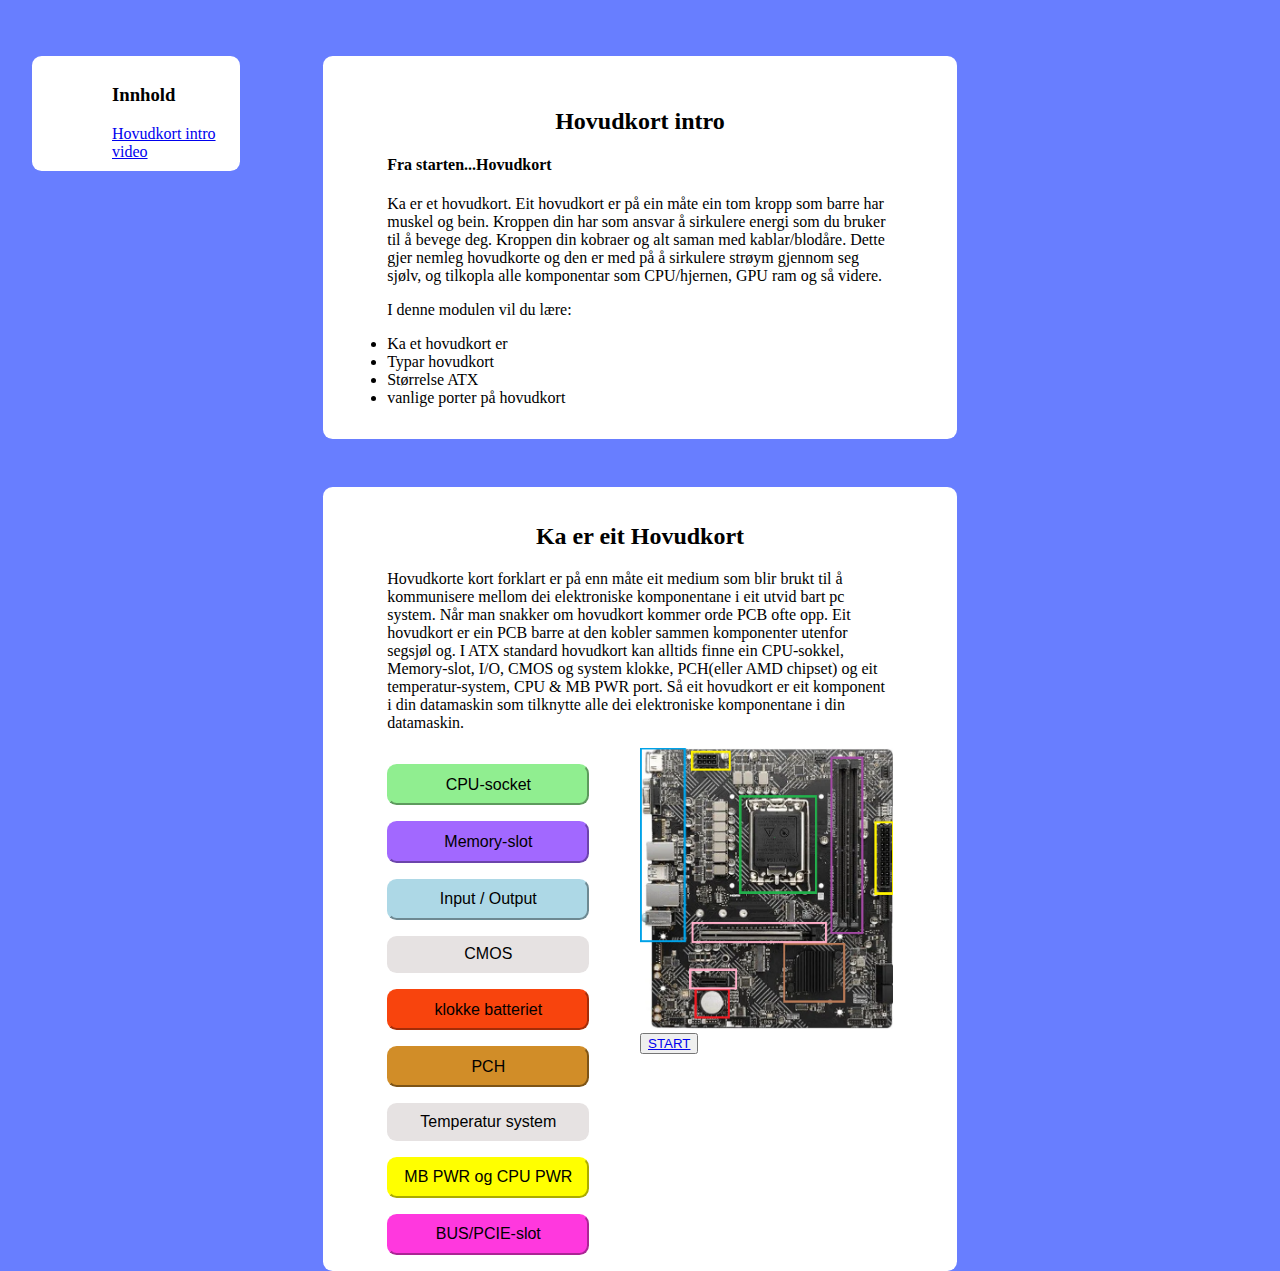
==== course.html @ f6e3cf35 "update  u home to update fuck thjis update" ====
<!DOCTYPE html>
<html lang="en">
  <head>
    <meta charset="UTF-8" />
    <meta name="viewport" content="width=device-width, initial-scale=1.0" />
    <link rel="stylesheet" href="css/main.css" />
    <title>kursmodul</title>
  </head>
  <body>
    <div id="overview">
      <div id="mb1intro">
      <h2>Hovudkort intro</h1>
      <h4>Fra starten...Hovudkort</h4>

        <p>Ka er et hovudkort. Eit hovudkort er på ein måte ein tom kropp som barre har muskel og bein.
         Kroppen din har som ansvar å sirkulere energi som du bruker til å bevege deg. 
         Kroppen din kobraer og alt saman med kablar/blodåre. Dette gjer nemleg hovudkorte og den er med på å sirkulere strøym gjennom seg sjølv,
          og tilkopla alle komponentar som CPU/hjernen, GPU ram og så videre. </p>
<!--           <iframe width="560" height="315" src="https://www.youtube.com/embed/0lCnzyFHyjc?si=h0rFt2knNdhOILiz" 
          title="YouTube video player" frameborder="0" allow="accelerometer; autoplay; clipboard-write; encrypted-media;
           gyroscope; picture-in-picture; web-share" allowfullscreen></iframe> -->
            <p>I denne modulen vil du lære:</p>
	            <li>Ka et hovudkort er</li> 
	            <li>Typar hovudkort</li>
	            <li>Størrelse ATX</li>
	            <li>vanlige porter på hovudkort</li>

      </div>

      <div id="kap2">
        <h2>Ka er eit Hovudkort</h2>
        <p>Hovudkorte kort forklart er på enn måte eit medium som blir brukt til å kommunisere mellom dei elektroniske komponentane i  eit
           utvid bart pc system. Når man snakker om hovudkort kommer orde PCB ofte opp. Eit hovudkort er ein PCB barre at den kobler sammen komponenter utenfor segsjøl og. I ATX standard hovudkort kan alltids finne ein
           CPU-sokkel, Memory-slot, I/O, CMOS og system klokke, PCH(eller AMD chipset) og eit temperatur-system, CPU & MB PWR port.
           Så eit hovudkort er eit komponent i din datamaskin som tilknytte alle dei elektroniske komponentane i din datamaskin.</p>
           <div class="summerert">
            <button class="dropdown-btn" id="CPU" onclick="droptext('CPU')">CPU-socket</button>
              <div class="dropdown-content" id="CPUdrop">
                <p>AM-AMD og LGA -intel er dei mest populære standarane for CPU</p>
              </div><br>

            <button class="dropdown-btn" id="Memory-slot" onclick="droptext('Memory')">Memory-slot</button>
              <div class="dropdown-content" id="Memorydrop">
                <p>Dei fleste hovudkort bruker i dag DIMM slots der og SIMM som er litt sjeldnare.</p>
              </div><br>

            <button class="dropdown-btn" id="IO" onclick="droptext('IO')">Input / Output</button>
              <div class="dropdown-content" id="IOdrop">
                <p>Input/output system brukt i alle ATX hovudkort for porter til eksterne system .Eksemplar USB, Display, Lyd, RJ45 port OSV</p>
              </div><br>
              
            <button class="dropdown-btn" id="CMOS" onclick="droptext('CMOS')">CMOS</button>
            <div class="dropdown-content" id="CMOSdrop">
              <p>Nonvoletile BIOS minne er brukt til å lagre all BIOS settings.
                 CMOS er SRAM så den kan miste alle BIOS settingane når den mister strøym derfor har me CMOS batteri til og hindre dette når PSU er av.</p>
            </div><br>
            <button class="dropdown-btn" id="clock" onclick="droptext('clock')">klokke batteriet</button>
            <div class="dropdown-content" id="clockdrop">
              <p>Hjelper med å gi strøym til CMOS når PSU er av. Gir strøym til CMOS. </p>
            </div><br>
            <button class="dropdown-btn" id="PCH" onclick="droptext('PCH')">PCH</button>
            <div class="dropdown-content" id="PCHdrop">
              <p>PCH tok plassen til enn gamal standard, nor sør chip arkitekturen. PCH tar av seg System klokke FDI DMI. CPU tar seg av I/O, PCIe-G, DDR, iGFX og IMC.</p>
            </div><br>
            <button class="dropdown-btn" id="Temp" onclick="droptext('Temp')">Temperatur system</button>
            <div class="dropdown-content" id="Tempdrop">
              <p>	Ser temperaturen til CPU til overclocking og temperatur skjekking </p>
            </div><br>
            <button class="dropdown-btn" id="PWR" onclick="droptext('PWR')">MB PWR og CPU PWR</button>
            <div class="dropdown-content" id="PWRdrop">
              <p>	Port til strøym til MB og CPU frå PSU</p>
            </div><br>
            <button class="dropdown-btn" id="BUS" onclick="droptext('BUS')">BUS/PCIE-slot</button>
            <div class="dropdown-content" id="BUSdrop">
              <p>	databus er ein type port brukt for rask overføring av data. PCIE-slot er ein databus på PC-en din som blir brukt til tilleggs kort som, GPU, Lydkort, Nettverks kort, SSD. Det er som oftast eit dedikert PCIe slot for GPU, ofte med raskare hastigheiter.</p>
            </div><br>
      </div>
      <div class="bilde">
        <img src="images-video/mbcolorbox.png" alt="" width="100%">
        <a href="#d"><button id="START">START</a></button>
      </div>
    </div>

      <div class="quiz" id="hideQ">
        <h2 id="Q"></h4>
        <p class="quiz-btn" id="a"></p>
        <p class="quiz-btn" id="b"></p>
        <p class="quiz-btn" id="c"></p>
        <p class="quiz-btn" id="d"></p> 
      </div>

  </div>

    <div id="kapcontent">
      <div id="kapittel">
        <h3>Innhold</h4>
      <a href="#mb1intro">Hovudkort intro</a><br>
      <a href="#video">video</a>
      </div>
    </div>

    <script src="javascript/course.js"></script>
  </body>
</html>
---- css/main.css ----
body {/* 
  background-image: repeating-conic-gradient(
   red 10%,
    yellow 20%
  ); */
background-color: #687EFF;
}


/* all under kapcontent ligger under */
#kapcontent {
  margin-top: 3rem;
  width: 20%;
  height: 94%;
  float: left;
  position: fixed;
  border-radius: 0.6rem;
}
#kapittel {
  display: block;
  margin-left: auto;
  margin-right: auto;
  width: 50%;
  background-color: #ffff;
  padding-top: 0.6rem;
  padding-left: 5rem;
  padding-bottom: 0.6rem;
  border-radius: 0.6rem;
}

/* alt innenfor overview ligger under */
#overview {
  margin-top: 3rem;
  width: 100%;
  height: 100%;
  float: right;
  position: relative;
  z-index: -1;
  border-radius: 0.6rem;
}

#overview h2 {
  text-align: center;
}
#mb1intro {
  display: block;
  margin-left: auto;
  margin-right: auto;
  width: 40%;
  background-color: #ffff;
  padding: 2rem 4rem;
  border-radius: 0.6rem;

}
#mb1intro iframe{
  width: 100%;
  height: 30rem;
}
/* neddenfor alt innen kap2 content */
#kap2 {
  display: block;
  margin-left: auto;
  margin-right: auto;
  width: 40%;
  margin-top: 3rem;
  background-color: #ffff;
  padding: 1rem 4rem;
  border-radius: 0.6rem;
  overflow: hidden;
}
.summerert{
width: 50%;
float: left;
}
.bilde{
  width: 50%;
  float: right;
  
}

.dropdown-content {
  display: none;
  padding: 0.2rem 1rem;
  width: 50%;
}


.dropdown-btn {
  margin-top: 1rem;
  background-color: #e6e2e2;
  color: black;
  padding: 0.6rem;
  cursor: pointer;
  width: 80%;
  font-size: medium;
  border-radius: 0.6rem;

}
#CPU{
  border-color: lightgreen;
  background-color: lightgreen;
}
#Memory-slot{
  
  background-color: #a268ff;
  border-color: #a268ff;
}
#IO{
  background-color: lightblue;
  border-color: lightblue;
}
#CMOS{
  border: none;
}
#Temp{
  border: none;
}
#clock{
  background-color: rgb(248, 68, 13);
  border-color: rgb(248, 68, 13);}
#PCH{
  background-color: rgb(209, 141, 40);
  border-color: rgb(209, 141, 40);}
#PWR{
  background-color: yellow;
  border-color: yellow;}

#BUS{
  background-color: rgb(255, 56, 222);
  border-color: rgb(255, 56, 222);
}
/* quiz neddover */
.quiz {
  display: block;
  margin-left: auto;
  margin-right: auto;
  width: 40%;
  margin-top: 3rem;
  background-color: #ffff;
  padding: 1rem 4rem;
  border-radius: 0.6rem;

}
.quiz-btn {
  font-size: 1.5rem;
  padding: 1rem 1rem;
  border: solid #687EFF;
  border-radius: 0.6rem;
  background-color: #687EFF;
  color: #ffffff;
  transition: background-color 0.3s ease;
  width: 96%;
  text-align: center;
  cursor: pointer;
}
#hideQ{
  display: none;
}
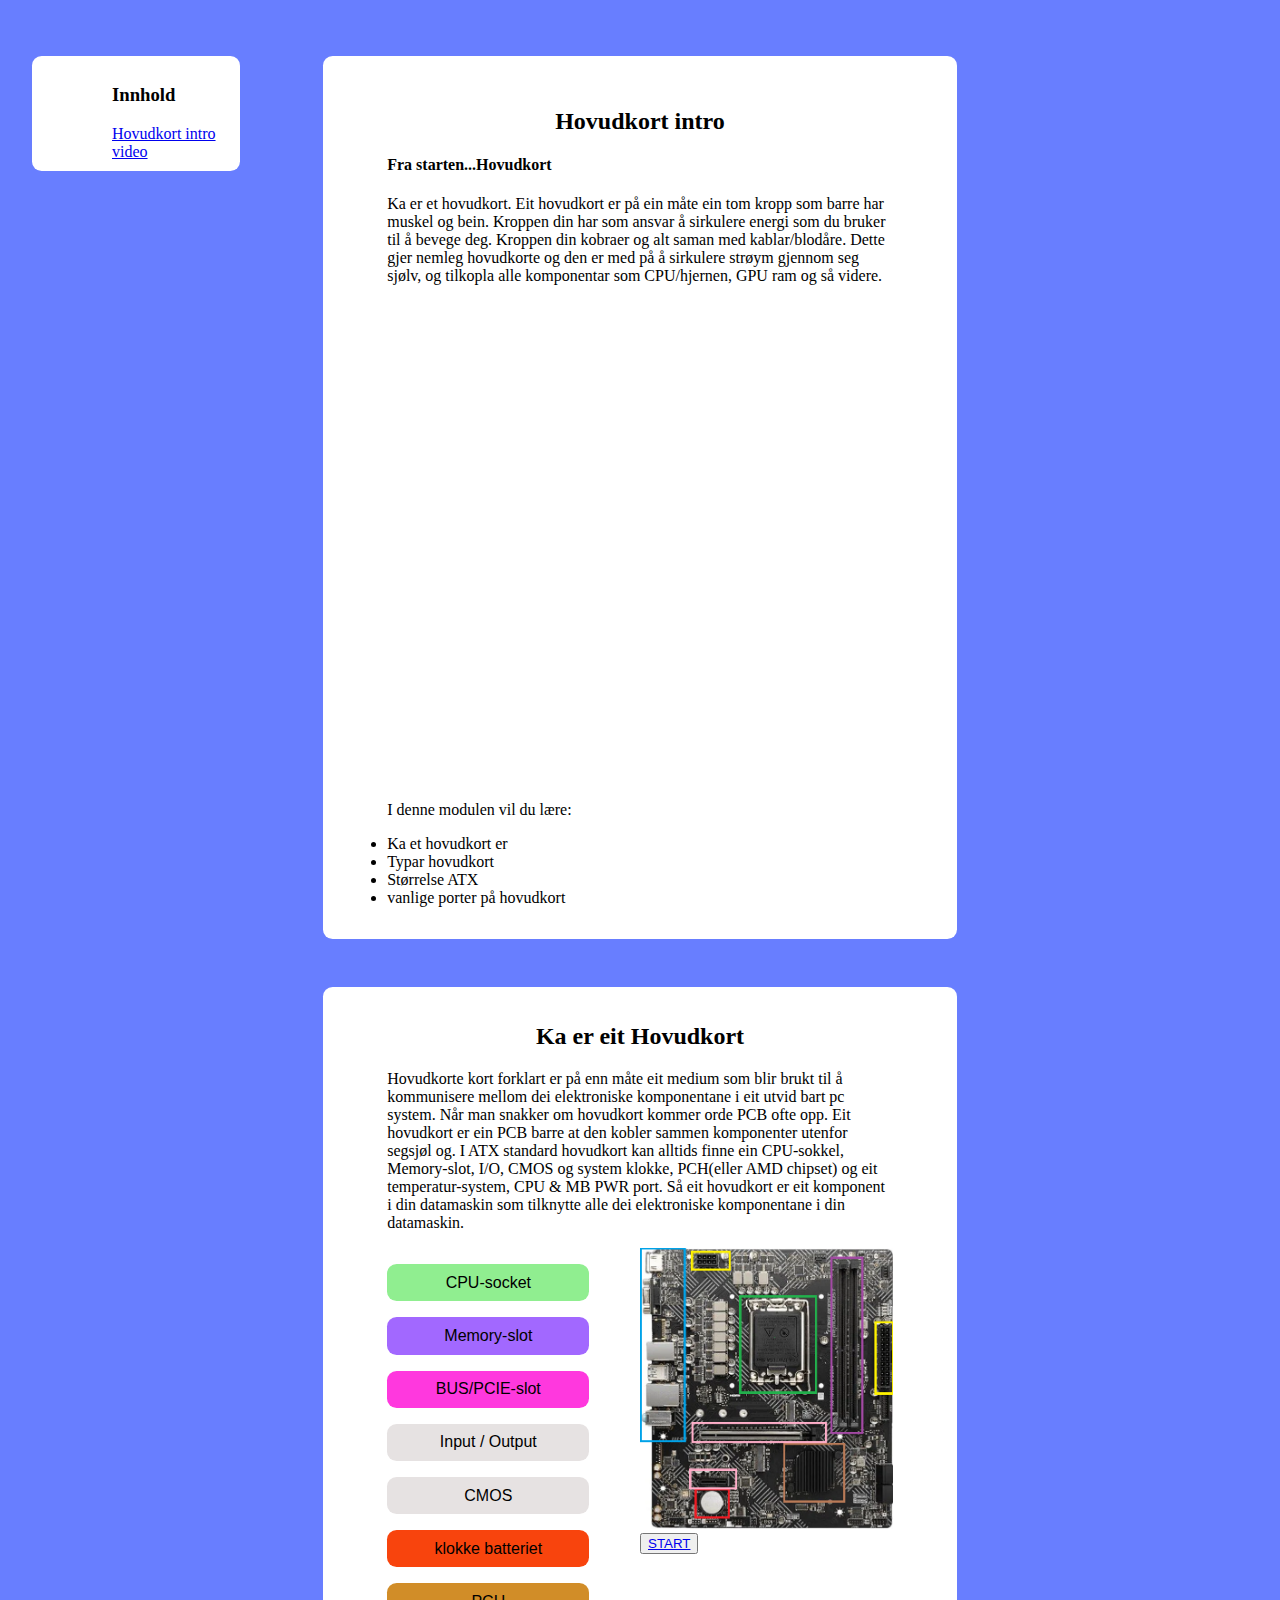
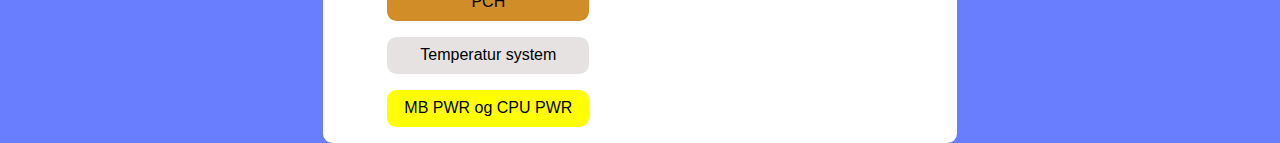
==== commit 19014f00: "fixed some text added context" ====
--- a/course.html
+++ b/course.html
@@ -16,9 +16,9 @@
          Kroppen din har som ansvar å sirkulere energi som du bruker til å bevege deg. 
          Kroppen din kobraer og alt saman med kablar/blodåre. Dette gjer nemleg hovudkorte og den er med på å sirkulere strøym gjennom seg sjølv,
           og tilkopla alle komponentar som CPU/hjernen, GPU ram og så videre. </p>
-<!--           <iframe width="560" height="315" src="https://www.youtube.com/embed/0lCnzyFHyjc?si=h0rFt2knNdhOILiz" 
+          <iframe width="560" height="315" src="https://www.youtube.com/embed/0lCnzyFHyjc?si=h0rFt2knNdhOILiz" 
           title="YouTube video player" frameborder="0" allow="accelerometer; autoplay; clipboard-write; encrypted-media;
-           gyroscope; picture-in-picture; web-share" allowfullscreen></iframe> -->
+           gyroscope; picture-in-picture; web-share" allowfullscreen></iframe>
             <p>I denne modulen vil du lære:</p>
 	            <li>Ka et hovudkort er</li> 
 	            <li>Typar hovudkort</li>
@@ -30,18 +30,32 @@
       <div id="kap2">
         <h2>Ka er eit Hovudkort</h2>
         <p>Hovudkorte kort forklart er på enn måte eit medium som blir brukt til å kommunisere mellom dei elektroniske komponentane i  eit
-           utvid bart pc system. Når man snakker om hovudkort kommer orde PCB ofte opp. Eit hovudkort er ein PCB barre at den kobler sammen komponenter utenfor segsjøl og. I ATX standard hovudkort kan alltids finne ein
+           utvid bart pc system. Når man snakker om hovudkort kommer orde PCB ofte opp. Eit hovudkort er ein PCB barre at den kobler sammen komponenter utenfor segsjøl og.
+            I ATX standard hovudkort kan alltids finne ein
            CPU-sokkel, Memory-slot, I/O, CMOS og system klokke, PCH(eller AMD chipset) og eit temperatur-system, CPU & MB PWR port.
            Så eit hovudkort er eit komponent i din datamaskin som tilknytte alle dei elektroniske komponentane i din datamaskin.</p>
            <div class="summerert">
             <button class="dropdown-btn" id="CPU" onclick="droptext('CPU')">CPU-socket</button>
               <div class="dropdown-content" id="CPUdrop">
-                <p>AM-AMD og LGA -intel er dei mest populære standarane for CPU</p>
+                <p>AM-AMD og LGA -intel er dei mest populære standarane for CPU. LGA(Land Grid Array) er  ein type CPU-sokkel der sokkelen har kontaktar(lands) på sokkelen i stadet for sjølve CPU-en.
+                   CPU frå AMD er litt annleis med at dei bruker PGA (Pin Grid Array). PGA blir bruk i AM4, PGA er når Sokkelen har pins og ikkje CPU-en.</p>
               </div><br>
 
             <button class="dropdown-btn" id="Memory-slot" onclick="droptext('Memory')">Memory-slot</button>
               <div class="dropdown-content" id="Memorydrop">
-                <p>Dei fleste hovudkort bruker i dag DIMM slots der og SIMM som er litt sjeldnare.</p>
+                <p>Dei fleste hovudkort bruker i dag DIMM slot som er ein standar som tok plassen til SIMM. 
+                  DIMM står for Dual Inline Memory Module, Dual er fordi den kommunisere med 2 slot på gongen. 
+                  DIMM er for RAM det er ulike versjonar av DIMM som barre støtter den same versjon RAM pinne.
+                   Versjonane av DIMM er DDR1-5 du kan ikkje bruke ein DDR4 RAM-pinne på ein DIMM som støtter DDR5. 
+                   typer DIMM er UDIMM(brukt i laptop og stasjonær pc), FB-DIMM(brukt i server og datamaskiner som trenger større minne), RDIMM(brukt i serverer som trenger stabilitet).
+                   Andre typer er LRDIMM SO-DIMM og MicroDIMM.</p>
+              </div><br>
+
+              <button class="dropdown-btn" id="BUS" onclick="droptext('BUS')">BUS/PCIE-slot</button>
+              <div class="dropdown-content" id="BUSdrop">
+                <p>	PCI-e er ein standard som tok plassen til PCI i 2002. PCI-e slot har ein databus med 1-32 banner.
+                   kvar banne betyr fleire veier data kan køyre på. vanlig viss vil du finne PCI-e med x8 og x16.
+                   x16 blir vanlig viss brukt til video kort GPU, x8 ofte brukt til M.2/SSD expansion kort, </p>
               </div><br>
 
             <button class="dropdown-btn" id="IO" onclick="droptext('IO')">Input / Output</button>
@@ -54,25 +68,25 @@
               <p>Nonvoletile BIOS minne er brukt til å lagre all BIOS settings.
                  CMOS er SRAM så den kan miste alle BIOS settingane når den mister strøym derfor har me CMOS batteri til og hindre dette når PSU er av.</p>
             </div><br>
+
             <button class="dropdown-btn" id="clock" onclick="droptext('clock')">klokke batteriet</button>
             <div class="dropdown-content" id="clockdrop">
               <p>Hjelper med å gi strøym til CMOS når PSU er av. Gir strøym til CMOS. </p>
             </div><br>
+
             <button class="dropdown-btn" id="PCH" onclick="droptext('PCH')">PCH</button>
             <div class="dropdown-content" id="PCHdrop">
               <p>PCH tok plassen til enn gamal standard, nor sør chip arkitekturen. PCH tar av seg System klokke FDI DMI. CPU tar seg av I/O, PCIe-G, DDR, iGFX og IMC.</p>
             </div><br>
+
             <button class="dropdown-btn" id="Temp" onclick="droptext('Temp')">Temperatur system</button>
             <div class="dropdown-content" id="Tempdrop">
               <p>	Ser temperaturen til CPU til overclocking og temperatur skjekking </p>
             </div><br>
+            
             <button class="dropdown-btn" id="PWR" onclick="droptext('PWR')">MB PWR og CPU PWR</button>
             <div class="dropdown-content" id="PWRdrop">
               <p>	Port til strøym til MB og CPU frå PSU</p>
-            </div><br>
-            <button class="dropdown-btn" id="BUS" onclick="droptext('BUS')">BUS/PCIE-slot</button>
-            <div class="dropdown-content" id="BUSdrop">
-              <p>	databus er ein type port brukt for rask overføring av data. PCIE-slot er ein databus på PC-en din som blir brukt til tilleggs kort som, GPU, Lydkort, Nettverks kort, SSD. Det er som oftast eit dedikert PCIe slot for GPU, ofte med raskare hastigheiter.</p>
             </div><br>
       </div>
       <div class="bilde">
--- a/css/main.css
+++ b/css/main.css
@@ -82,7 +82,7 @@
 .dropdown-content {
   display: none;
   padding: 0.2rem 1rem;
-  width: 50%;
+  width: 80%;
 }
 
 
@@ -98,16 +98,16 @@
 
 }
 #CPU{
-  border-color: lightgreen;
+  border: none;
   background-color: lightgreen;
 }
 #Memory-slot{
   
   background-color: #a268ff;
-  border-color: #a268ff;
+  border: none;
 }
 #IO{
-  background-color: lightblue;
+  border: none;
   border-color: lightblue;
 }
 #CMOS{
@@ -118,17 +118,18 @@
 }
 #clock{
   background-color: rgb(248, 68, 13);
-  border-color: rgb(248, 68, 13);}
+  border: none;
+  ;}
 #PCH{
   background-color: rgb(209, 141, 40);
-  border-color: rgb(209, 141, 40);}
+  border: none;}
 #PWR{
   background-color: yellow;
-  border-color: yellow;}
+  border: none;}
 
 #BUS{
   background-color: rgb(255, 56, 222);
-  border-color: rgb(255, 56, 222);
+  border: none;
 }
 /* quiz neddover */
 .quiz {
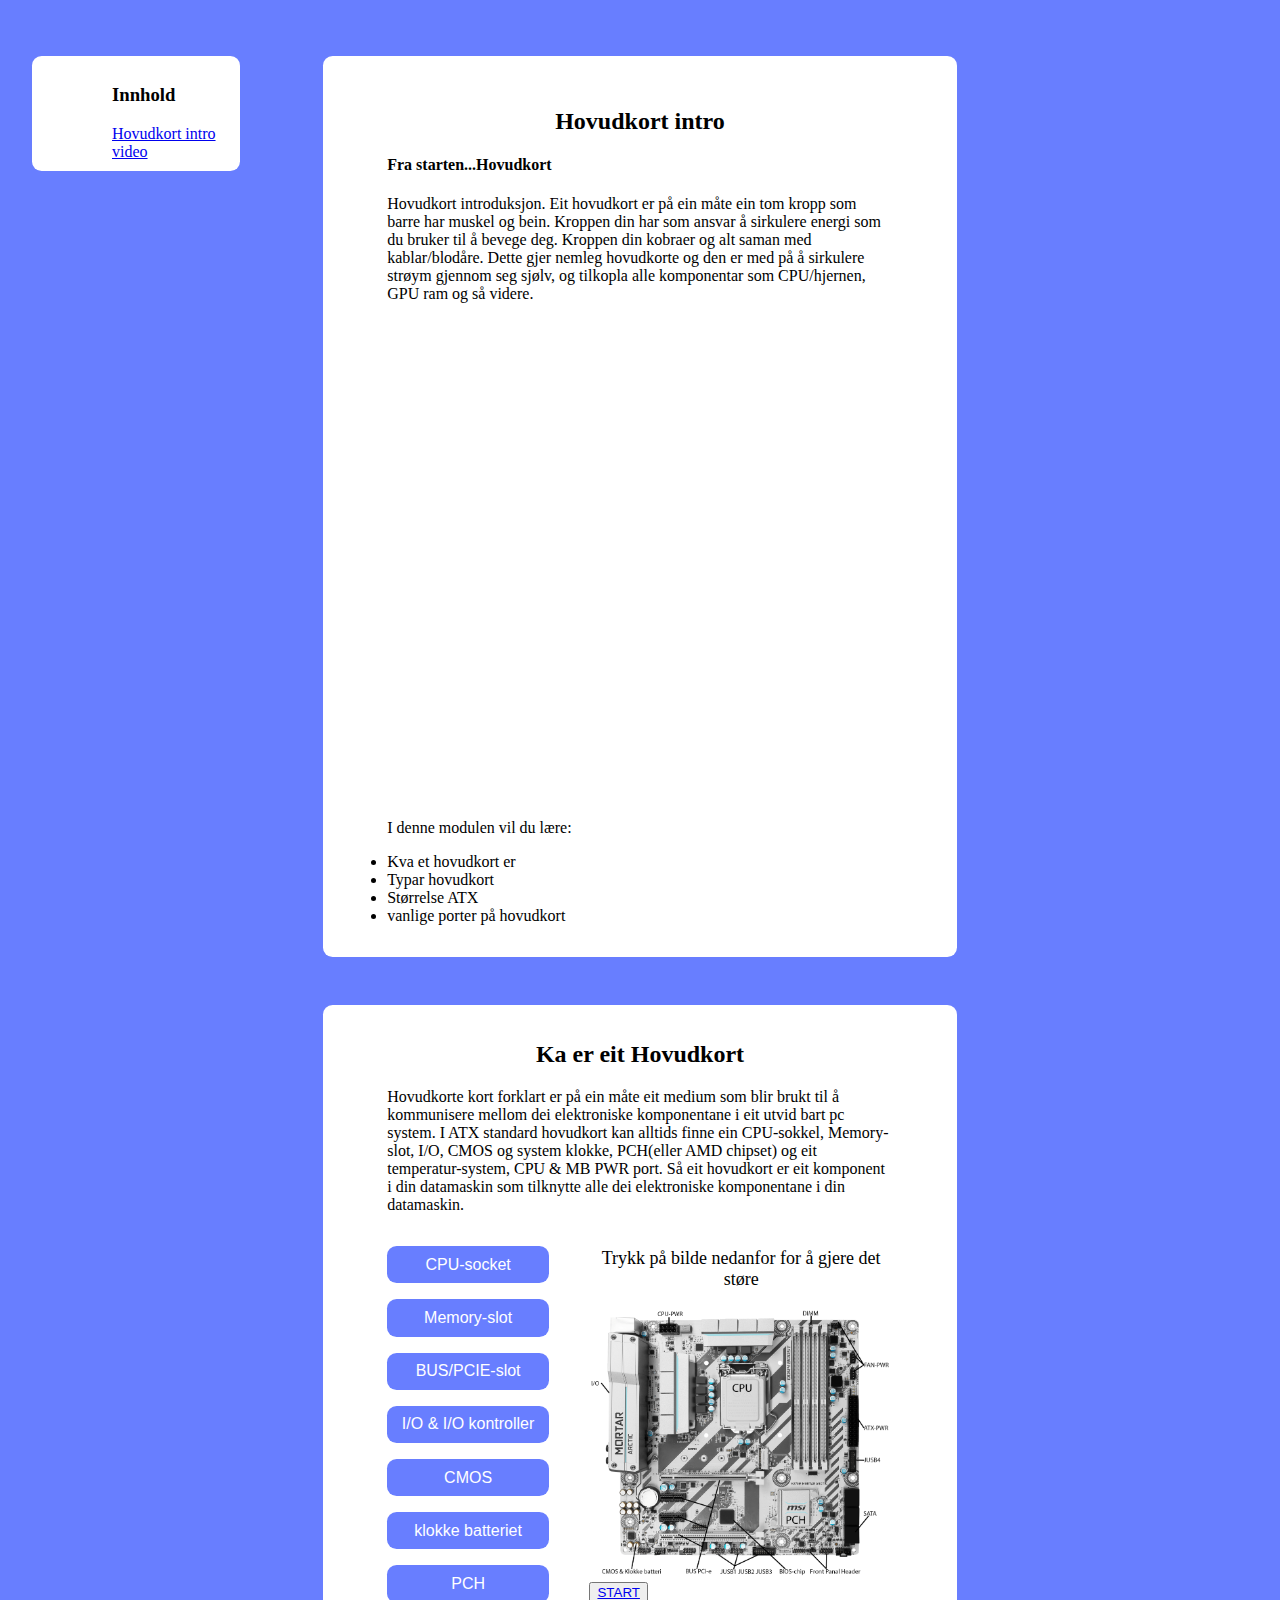
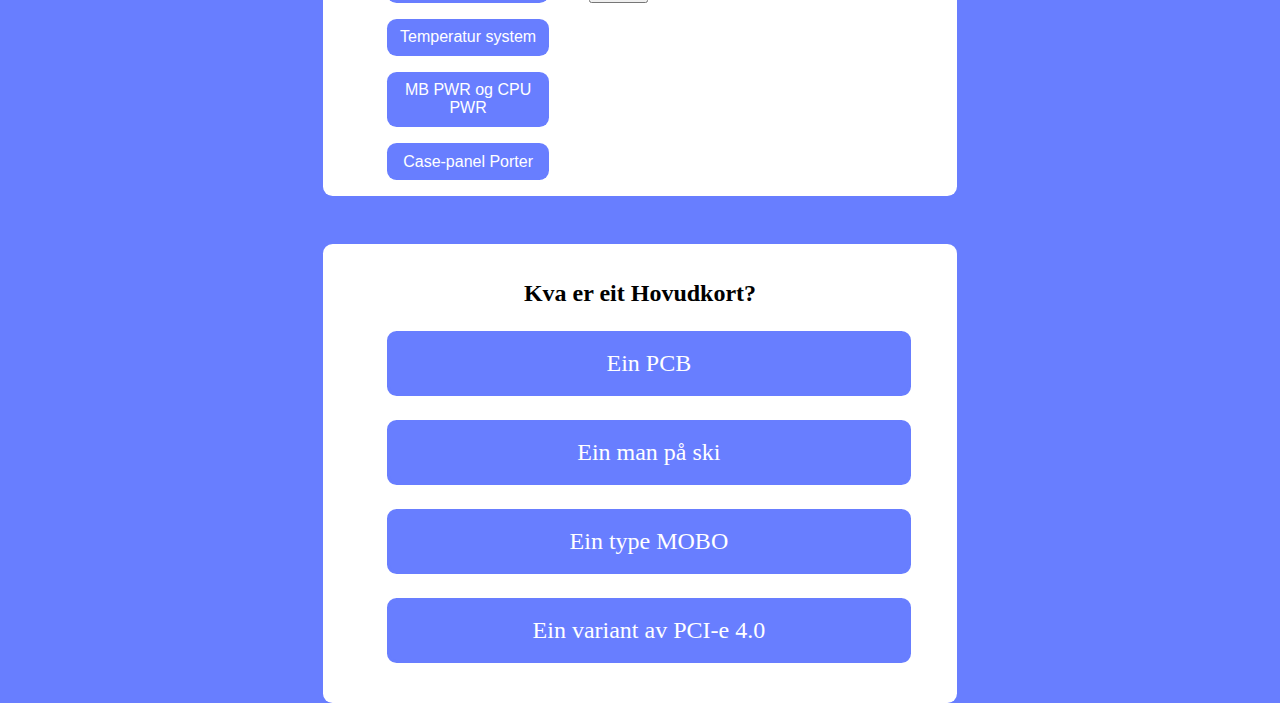
==== commit eda1a2ea: "ferdig med quiz mangler 80% og ferdig skjerm" ====
--- a/course.html
+++ b/course.html
@@ -12,15 +12,14 @@
       <h2>Hovudkort intro</h1>
       <h4>Fra starten...Hovudkort</h4>
 
-        <p>Ka er et hovudkort. Eit hovudkort er på ein måte ein tom kropp som barre har muskel og bein.
-         Kroppen din har som ansvar å sirkulere energi som du bruker til å bevege deg. 
-         Kroppen din kobraer og alt saman med kablar/blodåre. Dette gjer nemleg hovudkorte og den er med på å sirkulere strøym gjennom seg sjølv,
-          og tilkopla alle komponentar som CPU/hjernen, GPU ram og så videre. </p>
+        <p>Hovudkort introduksjon. Eit hovudkort er på ein måte ein tom kropp som barre har muskel og bein.
+           Kroppen din har som ansvar å sirkulere energi som du bruker til å bevege deg. Kroppen din kobraer og alt saman med kablar/blodåre.
+           Dette gjer nemleg hovudkorte og den er med på å sirkulere strøym gjennom seg sjølv, og tilkopla alle komponentar som CPU/hjernen, GPU ram og så videre.   </p>
           <iframe width="560" height="315" src="https://www.youtube.com/embed/0lCnzyFHyjc?si=h0rFt2knNdhOILiz" 
           title="YouTube video player" frameborder="0" allow="accelerometer; autoplay; clipboard-write; encrypted-media;
            gyroscope; picture-in-picture; web-share" allowfullscreen></iframe>
             <p>I denne modulen vil du lære:</p>
-	            <li>Ka et hovudkort er</li> 
+	            <li>Kva et hovudkort er</li> 
 	            <li>Typar hovudkort</li>
 	            <li>Størrelse ATX</li>
 	            <li>vanlige porter på hovudkort</li>
@@ -29,15 +28,15 @@
 
       <div id="kap2">
         <h2>Ka er eit Hovudkort</h2>
-        <p>Hovudkorte kort forklart er på enn måte eit medium som blir brukt til å kommunisere mellom dei elektroniske komponentane i  eit
-           utvid bart pc system. Når man snakker om hovudkort kommer orde PCB ofte opp. Eit hovudkort er ein PCB barre at den kobler sammen komponenter utenfor segsjøl og.
-            I ATX standard hovudkort kan alltids finne ein
-           CPU-sokkel, Memory-slot, I/O, CMOS og system klokke, PCH(eller AMD chipset) og eit temperatur-system, CPU & MB PWR port.
-           Så eit hovudkort er eit komponent i din datamaskin som tilknytte alle dei elektroniske komponentane i din datamaskin.</p>
+        <p>Hovudkorte kort forklart er på ein måte eit medium som blir brukt til å kommunisere mellom dei elektroniske komponentane i  eit utvid bart pc system.
+           I ATX standard hovudkort kan alltids finne ein CPU-sokkel, Memory-slot, I/O, CMOS og system klokke, PCH(eller AMD chipset)
+            og eit temperatur-system, CPU & MB PWR port.
+           Så eit hovudkort er eit komponent i din datamaskin som tilknytte alle dei elektroniske komponentane i din datamaskin. </p>
            <div class="summerert">
             <button class="dropdown-btn" id="CPU" onclick="droptext('CPU')">CPU-socket</button>
               <div class="dropdown-content" id="CPUdrop">
-                <p>AM-AMD og LGA -intel er dei mest populære standarane for CPU. LGA(Land Grid Array) er  ein type CPU-sokkel der sokkelen har kontaktar(lands) på sokkelen i stadet for sjølve CPU-en.
+                <p>AM-AMD og LGA -intel er dei mest populære standarane for CPU. LGA(Land Grid Array)
+                   er  ein type CPU-sokkel der sokkelen har kontaktar(lands) på sokkelen i stadet for sjølve CPU-en.
                    CPU frå AMD er litt annleis med at dei bruker PGA (Pin Grid Array). PGA blir bruk i AM4, PGA er når Sokkelen har pins og ikkje CPU-en.</p>
               </div><br>
 
@@ -47,7 +46,8 @@
                   DIMM står for Dual Inline Memory Module, Dual er fordi den kommunisere med 2 slot på gongen. 
                   DIMM er for RAM det er ulike versjonar av DIMM som barre støtter den same versjon RAM pinne.
                    Versjonane av DIMM er DDR1-5 du kan ikkje bruke ein DDR4 RAM-pinne på ein DIMM som støtter DDR5. 
-                   typer DIMM er UDIMM(brukt i laptop og stasjonær pc), FB-DIMM(brukt i server og datamaskiner som trenger større minne), RDIMM(brukt i serverer som trenger stabilitet).
+                   typer DIMM er UDIMM(brukt i laptop og stasjonær pc), FB-DIMM(brukt i server og datamaskiner som trenger større minne),
+                    RDIMM(brukt i serverer som trenger stabilitet).
                    Andre typer er LRDIMM SO-DIMM og MicroDIMM.</p>
               </div><br>
 
@@ -58,9 +58,12 @@
                    x16 blir vanlig viss brukt til video kort GPU, x8 ofte brukt til M.2/SSD expansion kort, </p>
               </div><br>
 
-            <button class="dropdown-btn" id="IO" onclick="droptext('IO')">Input / Output</button>
+            <button class="dropdown-btn" id="IO" onclick="droptext('IO')">I/O & I/O kontroller</button>
               <div class="dropdown-content" id="IOdrop">
-                <p>Input/output system brukt i alle ATX hovudkort for porter til eksterne system .Eksemplar USB, Display, Lyd, RJ45 port OSV</p>
+                <p>Input/output system brukt i alle ATX hovudkort for porter til eksterne system .Eksemplar USB, Display, Lyd, RJ45 port OSV.
+                   I/O kontroller finner du i PCH-en,
+                   I/O kontroller tar av seg kommunikasjon mellom eksterne inputs og outputs som blir tilkopla. 
+                </p>
               </div><br>
               
             <button class="dropdown-btn" id="CMOS" onclick="droptext('CMOS')">CMOS</button>
@@ -86,21 +89,32 @@
             
             <button class="dropdown-btn" id="PWR" onclick="droptext('PWR')">MB PWR og CPU PWR</button>
             <div class="dropdown-content" id="PWRdrop">
-              <p>	Port til strøym til MB og CPU frå PSU</p>
+              <p>	Port til strøym til ATX og CPU frå PSU</p>
+            </div><br>
+
+            <button class="dropdown-btn" id="panel" onclick="droptext('panel')">Case-panel Porter</button>
+            <div class="dropdown-content" id="paneldrop">
+              <p><li>FPH(front panel header) den inkludere SW(strøym knapp),
+                 RESET(reset knapp), Power LED(Lys til kabinett tilkopling), 
+                 HDD LED(HDD aktivitet lys). Kort forklart FPH er sånn at du kan 	skru av stasjonær lett med knapp på kabinettet ditt.</li><br>
+                <li>HD-audio for audio port på kabinettet</li> <br>
+                <li>USB FPH er representert i bilde av JUSB1-4. Brukt for USB tilkopling i kabinettet</li><br></p>
             </div><br>
       </div>
       <div class="bilde">
-        <img src="images-video/mbcolorbox.png" alt="" width="100%">
+        <p>Trykk på bilde nedanfor for å gjere det støre</p>
+        <a href="https://i.imgur.com/VmENEUc.png" target="_blank" id="imageresize"><img src="images-video/hovudkort.png" alt="" width="100%"></a>
+        
         <a href="#d"><button id="START">START</a></button>
       </div>
     </div>
 
       <div class="quiz" id="hideQ">
         <h2 id="Q"></h4>
-        <p class="quiz-btn" id="a"></p>
-        <p class="quiz-btn" id="b"></p>
-        <p class="quiz-btn" id="c"></p>
-        <p class="quiz-btn" id="d"></p> 
+          <p class="quiz-btn" onclick="checkAnswer('a')" id="a"></p>
+          <p class="quiz-btn" onclick="checkAnswer('b')" id="b"></p>
+          <p class="quiz-btn" onclick="checkAnswer('c')" id="c"></p>
+          <p class="quiz-btn" onclick="checkAnswer('d')" id="d"></p>
       </div>
 
   </div>
--- a/css/main.css
+++ b/css/main.css
@@ -70,11 +70,11 @@
   overflow: hidden;
 }
 .summerert{
-width: 50%;
+width: 40%;
 float: left;
 }
 .bilde{
-  width: 50%;
+  width: 60%;
   float: right;
   
 }
@@ -88,48 +88,22 @@
 
 .dropdown-btn {
   margin-top: 1rem;
-  background-color: #e6e2e2;
-  color: black;
+  background-color: #687EFF;
+  color: rgb(255, 255, 255);
   padding: 0.6rem;
   cursor: pointer;
   width: 80%;
   font-size: medium;
   border-radius: 0.6rem;
+  border: none;
 
 }
-#CPU{
-  border: none;
-  background-color: lightgreen;
+.bilde #imageresize{
+  cursor:zoom-in;
 }
-#Memory-slot{
-  
-  background-color: #a268ff;
-  border: none;
-}
-#IO{
-  border: none;
-  border-color: lightblue;
-}
-#CMOS{
-  border: none;
-}
-#Temp{
-  border: none;
-}
-#clock{
-  background-color: rgb(248, 68, 13);
-  border: none;
-  ;}
-#PCH{
-  background-color: rgb(209, 141, 40);
-  border: none;}
-#PWR{
-  background-color: yellow;
-  border: none;}
-
-#BUS{
-  background-color: rgb(255, 56, 222);
-  border: none;
+.bilde p{
+  text-align: center;
+  font-size: large;
 }
 /* quiz neddover */
 .quiz {
@@ -155,6 +129,6 @@
   text-align: center;
   cursor: pointer;
 }
-#hideQ{
+/* #hideQ{
   display: none;
-}
+} */
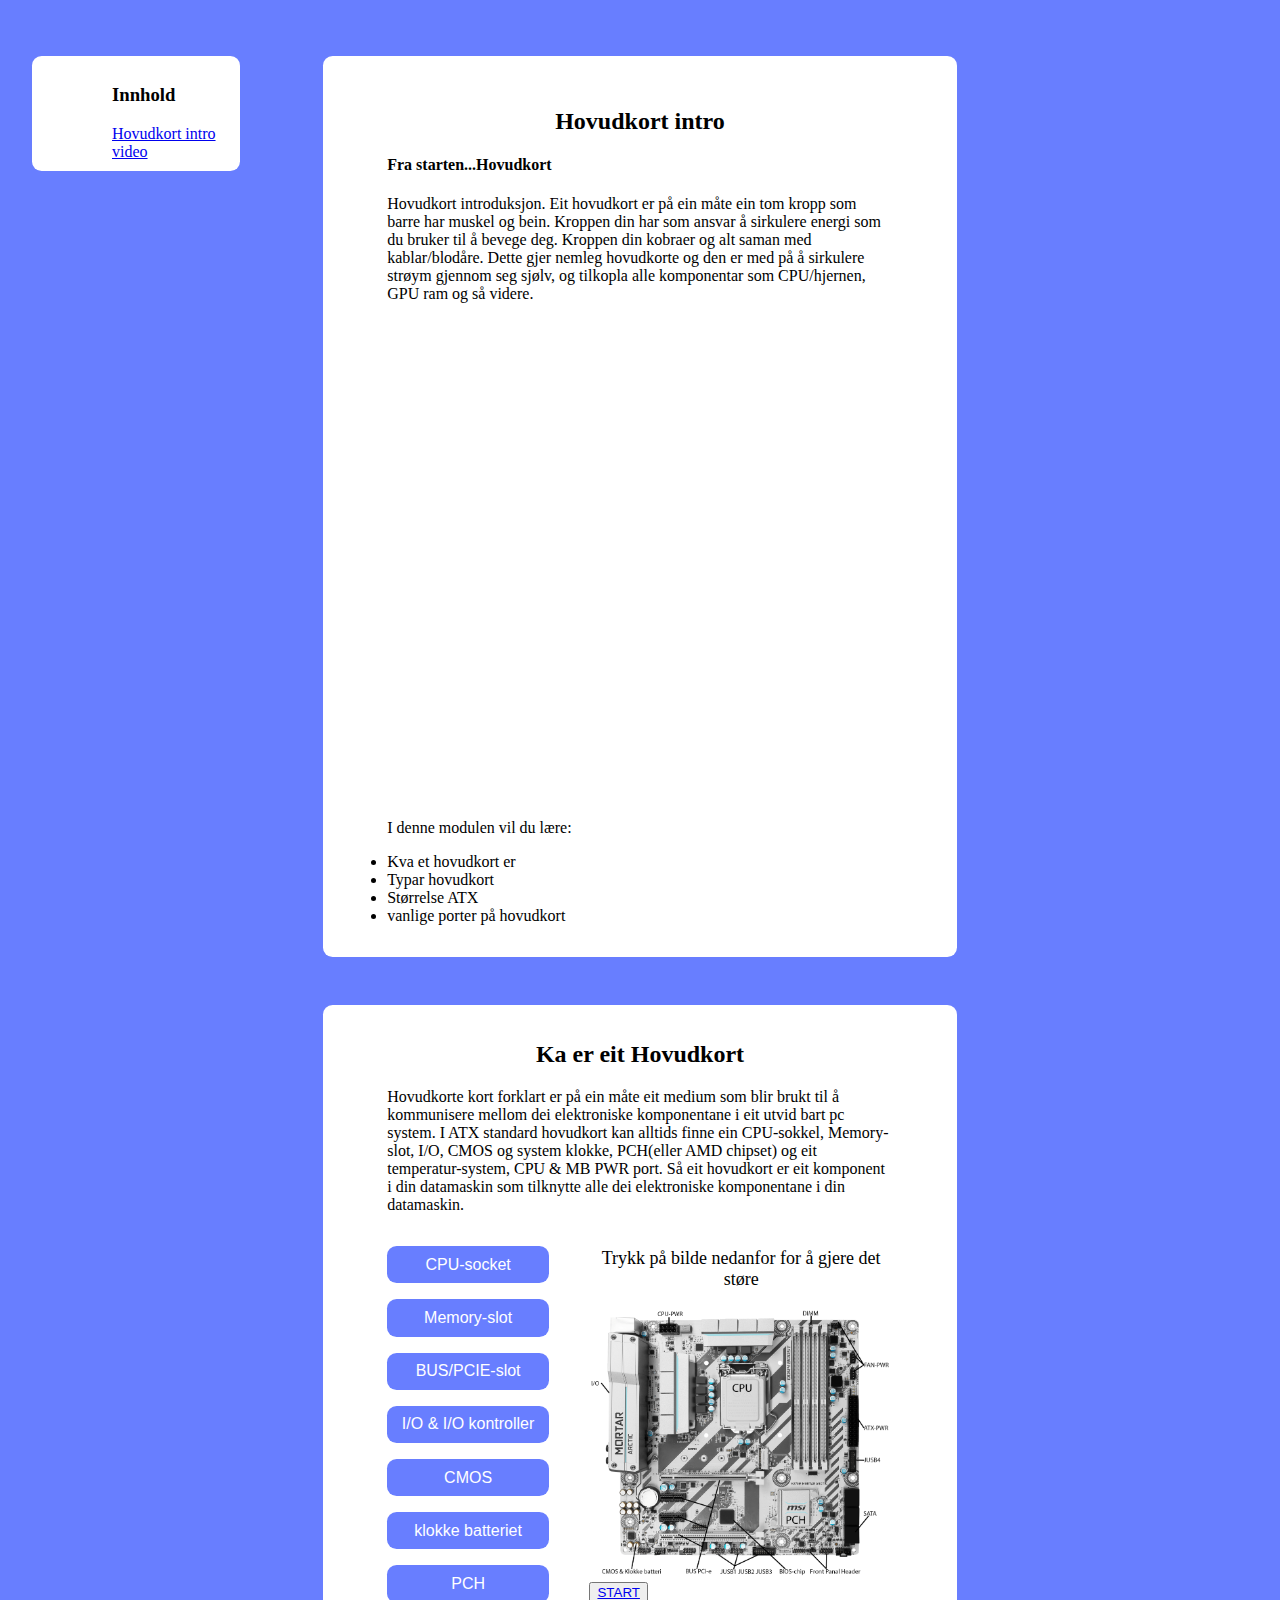
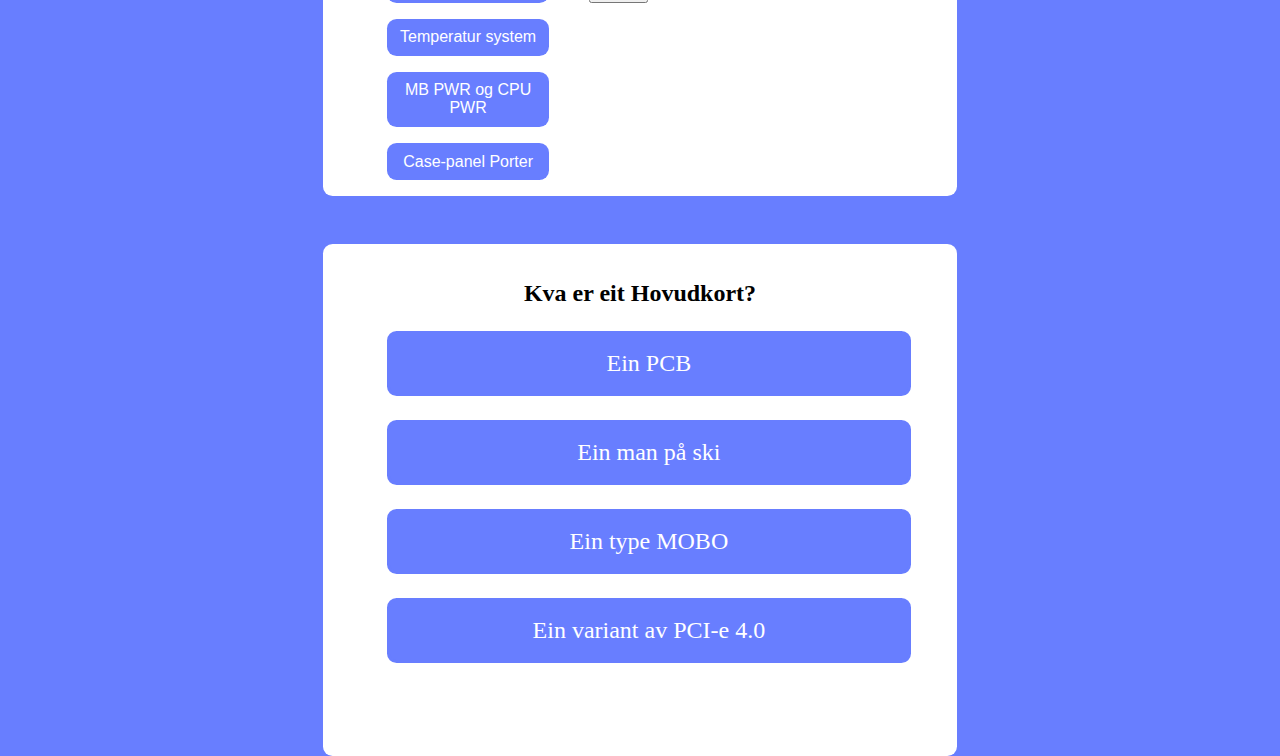
==== commit 0ce66066: "done with all requirements might have to do the video again tho" ====
--- a/course.html
+++ b/course.html
@@ -109,13 +109,21 @@
       </div>
     </div>
 
-      <div class="quiz" id="hideQ">
+      <div class="quiz">
+        <div id="hideQ">
         <h2 id="Q"></h4>
           <p class="quiz-btn" onclick="checkAnswer('a')" id="a"></p>
           <p class="quiz-btn" onclick="checkAnswer('b')" id="b"></p>
           <p class="quiz-btn" onclick="checkAnswer('c')" id="c"></p>
           <p class="quiz-btn" onclick="checkAnswer('d')" id="d"></p>
-      </div>
+          </div>
+          <div class="final" id="finalAnswer">
+            <img src="/images-video/crown.png" alt="">
+            <h1 id="results"></h1>
+            <p id="wrong"></p>
+            <p id="right"></p>
+          </div>
+        </div>
 
   </div>
 
--- a/css/main.css
+++ b/css/main.css
@@ -115,6 +115,7 @@
   background-color: #ffff;
   padding: 1rem 4rem;
   border-radius: 0.6rem;
+  height: 30rem;
 
 }
 .quiz-btn {
@@ -129,6 +130,33 @@
   text-align: center;
   cursor: pointer;
 }
-/* #hideQ{
-  display: none;
-} */
+
+.final{
+  margin: auto;
+  width: 20%;
+  padding: 1rem;
+  transition: background-color 0.5 ease;
+  color: #ffffff;
+
+}
+.final h1{
+  font-size: 4rem;
+  text-align: center;
+  background-color: #687EFF;
+  border-radius: 70rem;
+
+}
+.final p{
+padding: 0.5rem 1rem;
+border-radius: 0.6rem;
+}
+.final #wrong{
+  background-color: red;
+
+}
+.final #right{
+  background-color: green;
+}
+.final img{
+  width: 70%;
+}
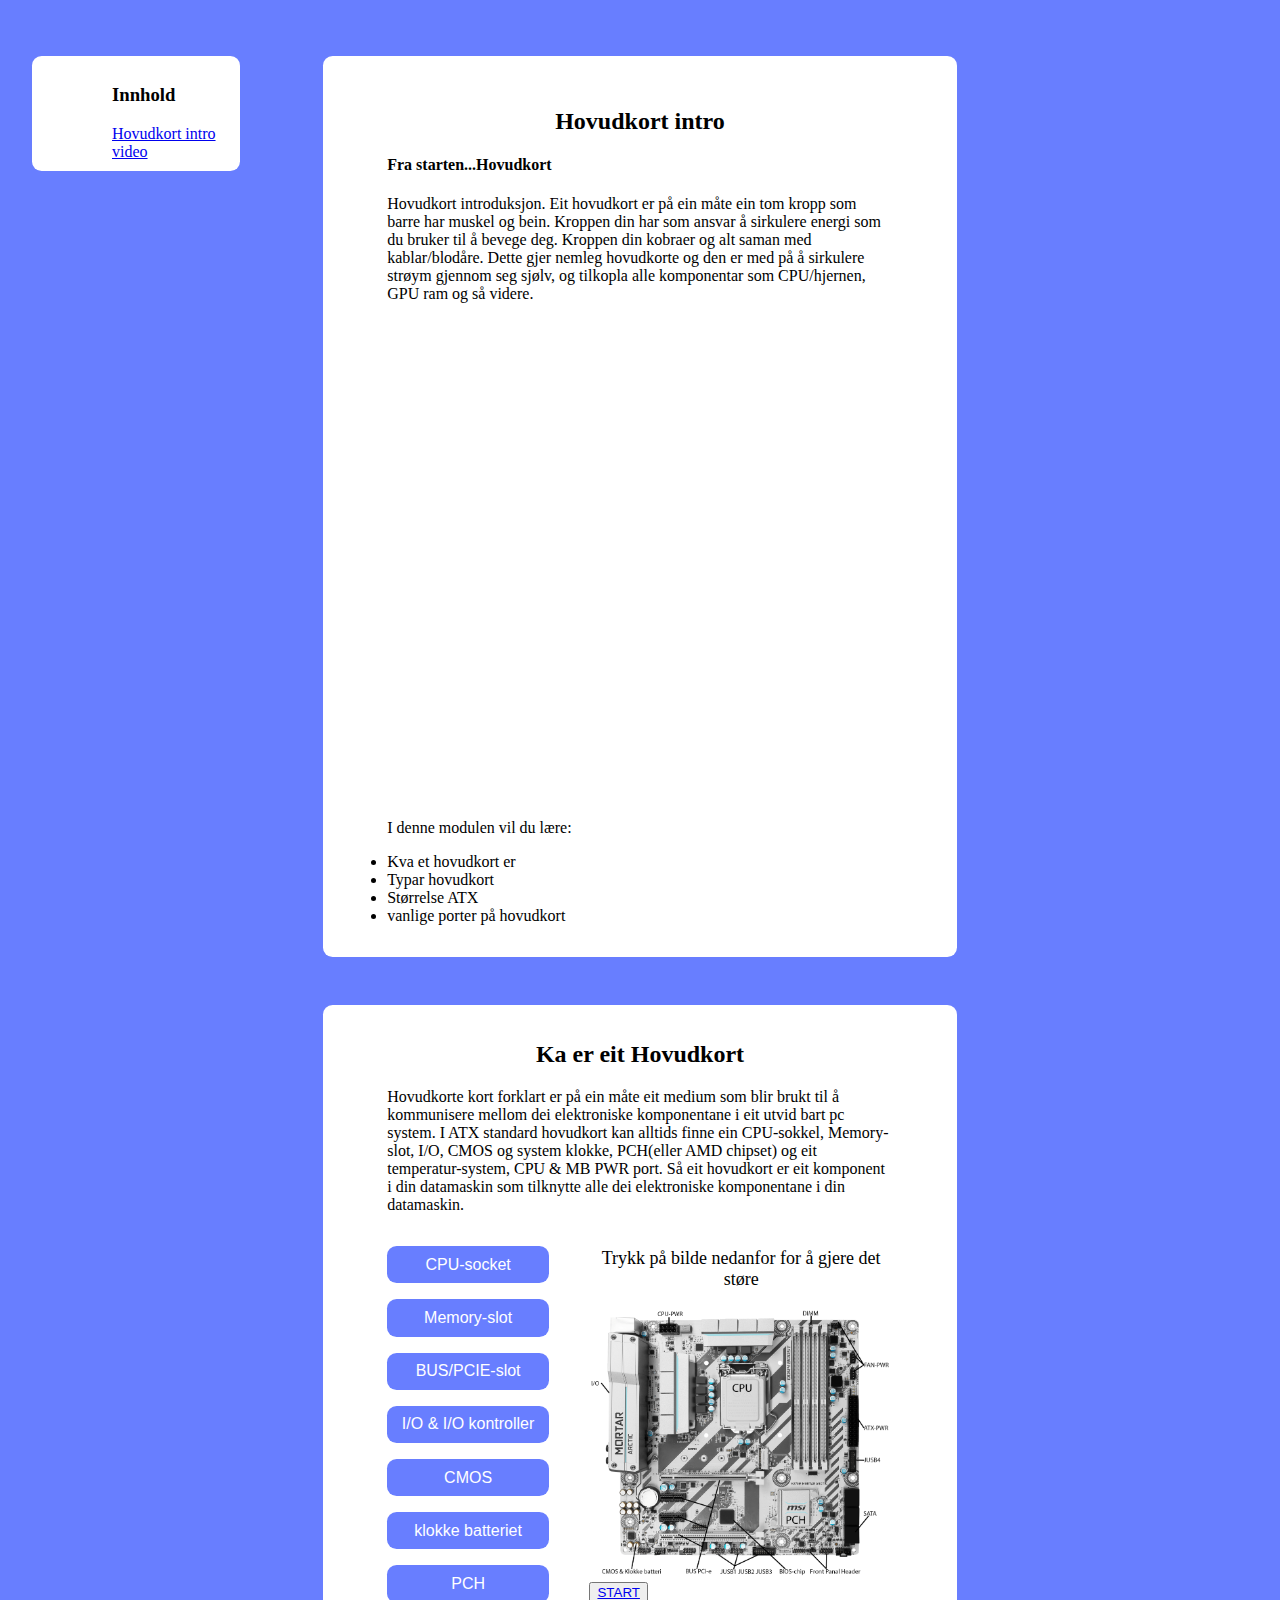
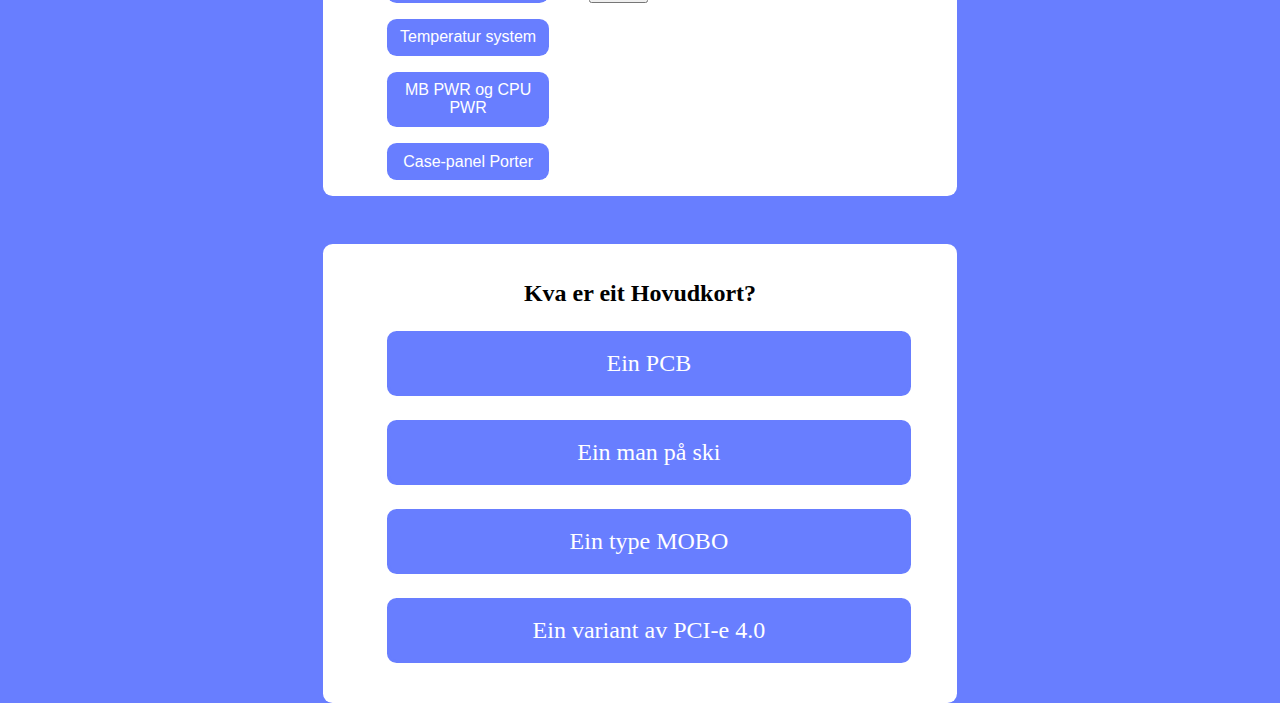
==== commit b6a2f240: "update som visual stuff" ====
--- a/course.html
+++ b/course.html
@@ -118,7 +118,7 @@
           <p class="quiz-btn" onclick="checkAnswer('d')" id="d"></p>
           </div>
           <div class="final" id="finalAnswer">
-            <img src="/images-video/crown.png" alt="">
+            <img src="/images-video/6abb0d38fcc36a82752cf20663840cdf_w200-1713162208.gif" alt="">
             <h1 id="results"></h1>
             <p id="wrong"></p>
             <p id="right"></p>
--- a/css/main.css
+++ b/css/main.css
@@ -115,7 +115,6 @@
   background-color: #ffff;
   padding: 1rem 4rem;
   border-radius: 0.6rem;
-  height: 30rem;
 
 }
 .quiz-btn {
@@ -133,14 +132,14 @@
 
 .final{
   margin: auto;
-  width: 20%;
+  width: 40%;
   padding: 1rem;
   transition: background-color 0.5 ease;
   color: #ffffff;
 
 }
 .final h1{
-  font-size: 4rem;
+  font-size: 3rem;
   text-align: center;
   background-color: #687EFF;
   border-radius: 70rem;
@@ -158,5 +157,5 @@
   background-color: green;
 }
 .final img{
-  width: 70%;
+  width: 100%;
 }
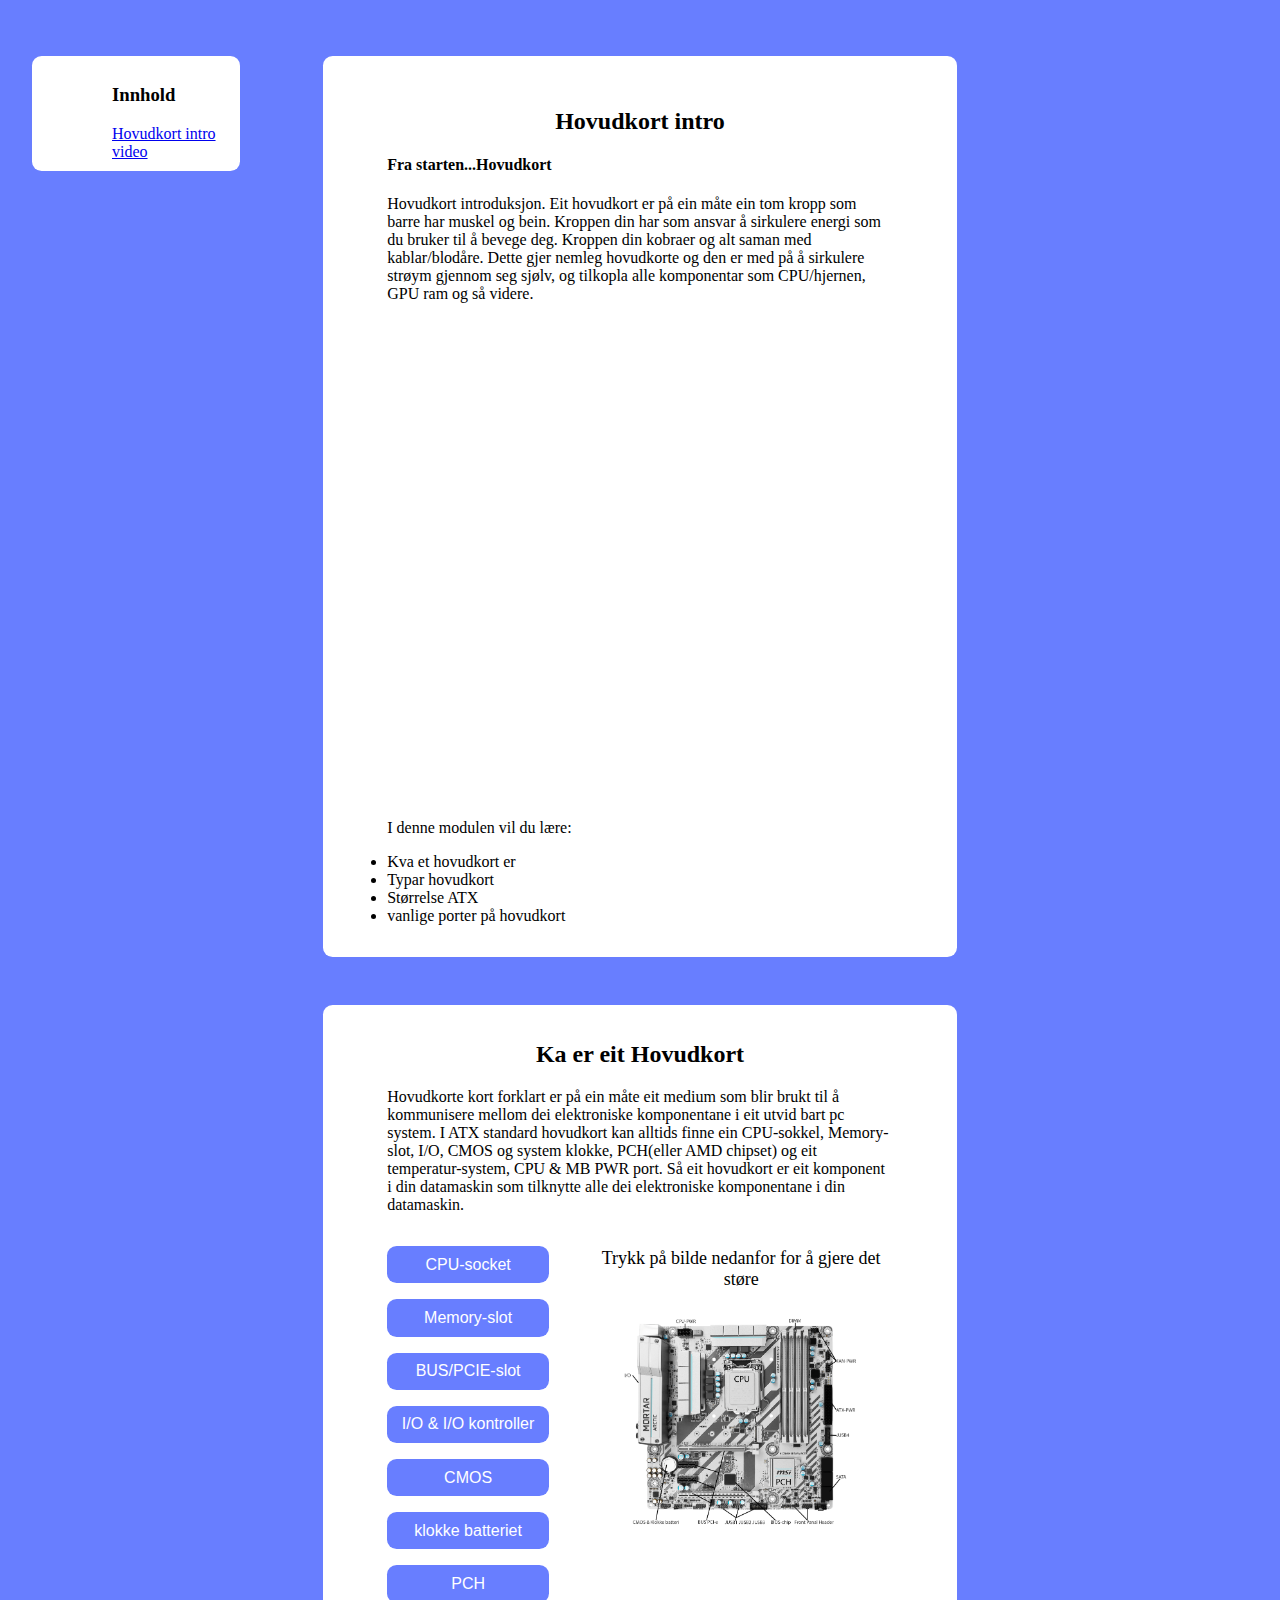
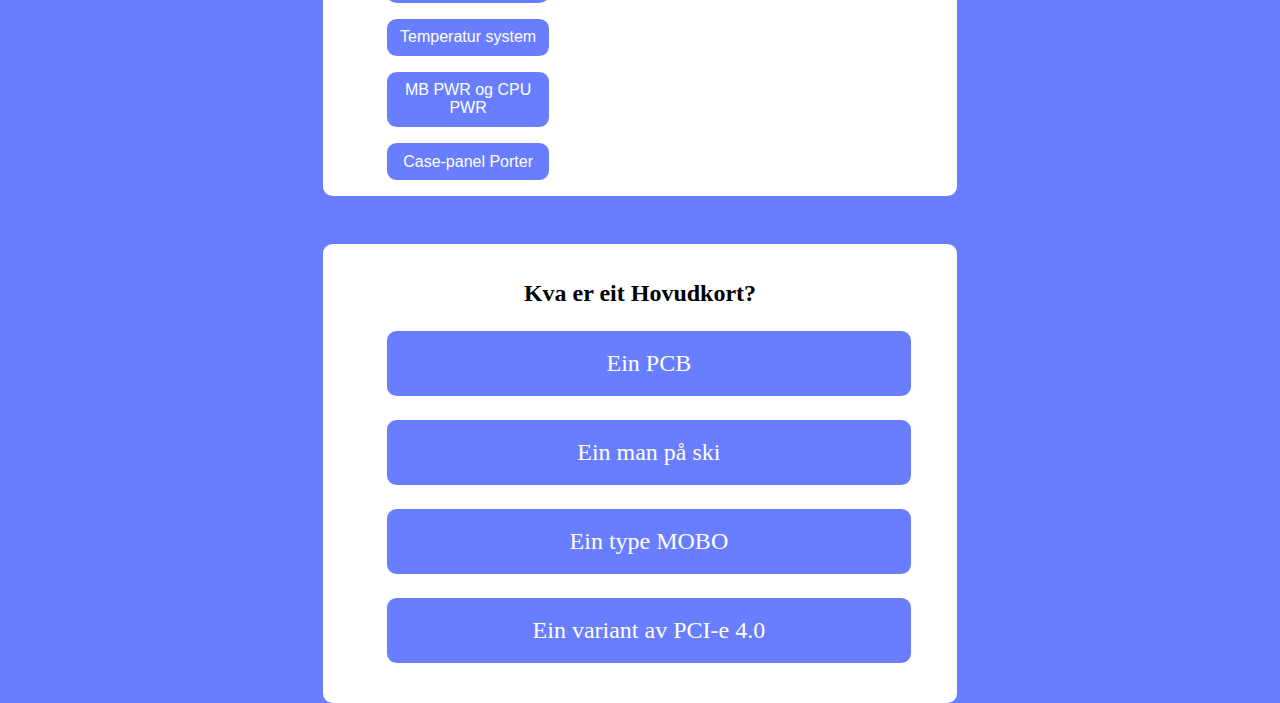
==== commit 753bb5cf: "update some shit" ====
--- a/course.html
+++ b/course.html
@@ -103,9 +103,7 @@
       </div>
       <div class="bilde">
         <p>Trykk på bilde nedanfor for å gjere det støre</p>
-        <a href="https://i.imgur.com/VmENEUc.png" target="_blank" id="imageresize"><img src="images-video/hovudkort.png" alt="" width="100%"></a>
-        
-        <a href="#d"><button id="START">START</a></button>
+        <a href="images-video/hovudK.png" target="_blank" id="imageresize"><img src="images-video/hovudK.png" alt="" width="100%"></a>
       </div>
     </div>
 
@@ -118,7 +116,8 @@
           <p class="quiz-btn" onclick="checkAnswer('d')" id="d"></p>
           </div>
           <div class="final" id="finalAnswer">
-            <img src="/images-video/6abb0d38fcc36a82752cf20663840cdf_w200-1713162208.gif" alt="">
+            <h4 id="feiledOrdone"></h4>
+            <img src="/images-video/6abb0d38fcc36a82752cf20663840cdf_w200-1713162208.gif" alt="" id="gifcrown">
             <h1 id="results"></h1>
             <p id="wrong"></p>
             <p id="right"></p>
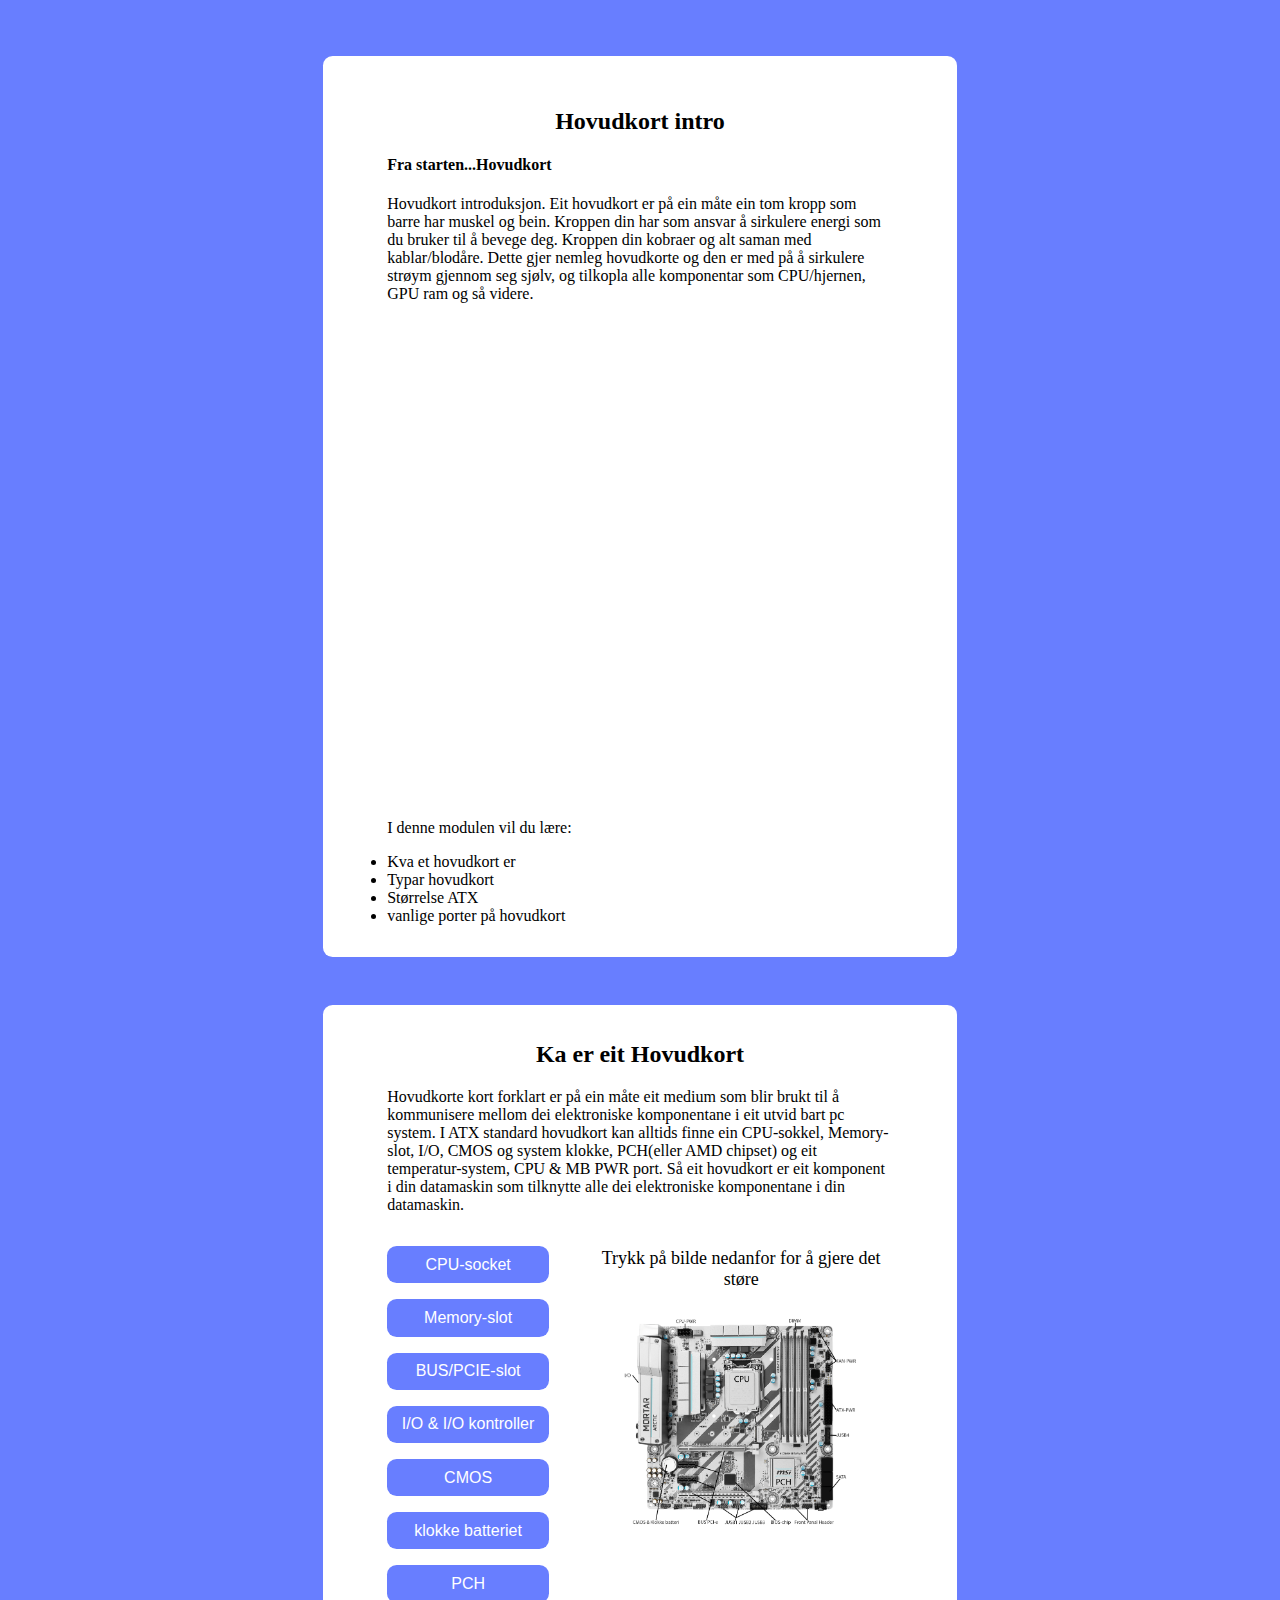
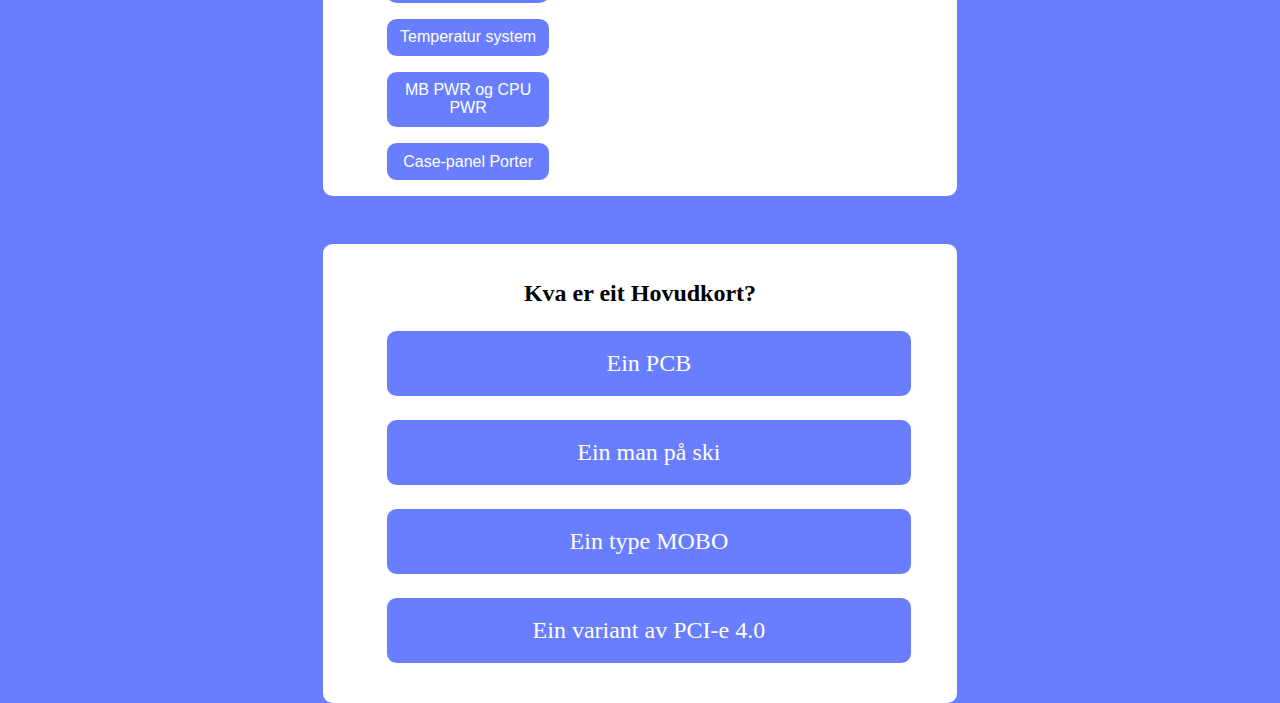
==== commit 5482209d: "update final product minus video" ====
--- a/course.html
+++ b/course.html
@@ -116,7 +116,7 @@
           <p class="quiz-btn" onclick="checkAnswer('d')" id="d"></p>
           </div>
           <div class="final" id="finalAnswer">
-            <h4 id="feiledOrdone"></h4>
+            <h1 id="failedOrdone"></h1>
             <img src="/images-video/6abb0d38fcc36a82752cf20663840cdf_w200-1713162208.gif" alt="" id="gifcrown">
             <h1 id="results"></h1>
             <p id="wrong"></p>
@@ -125,15 +125,16 @@
         </div>
 
   </div>
-
-    <div id="kapcontent">
+<!-- Fjernet fordi den er ubrukeligg og eg har ikkje meir tid -->
+<!--     <div id="kapcontent">
       <div id="kapittel">
         <h3>Innhold</h4>
-      <a href="#mb1intro">Hovudkort intro</a><br>
-      <a href="#video">video</a>
-      </div>
+      <a href="#mb1intro">Video</a><br>
+      <a href="#">Intro</a>
+      <a href="#video">Quiz</a>
+      </div> -->
     </div>
 
     <script src="javascript/course.js"></script>
   </body>
-</html>
+</html>--- a/css/main.css
+++ b/css/main.css
@@ -138,7 +138,7 @@
   color: #ffffff;
 
 }
-.final h1{
+.final #results{
   font-size: 3rem;
   text-align: center;
   background-color: #687EFF;
@@ -159,3 +159,8 @@
 .final img{
   width: 100%;
 }
+.final #failedOrdone{
+  background-color: #687EFF;
+  border-radius: 0.6rem;
+  padding: 0.5rem 1rem;
+}
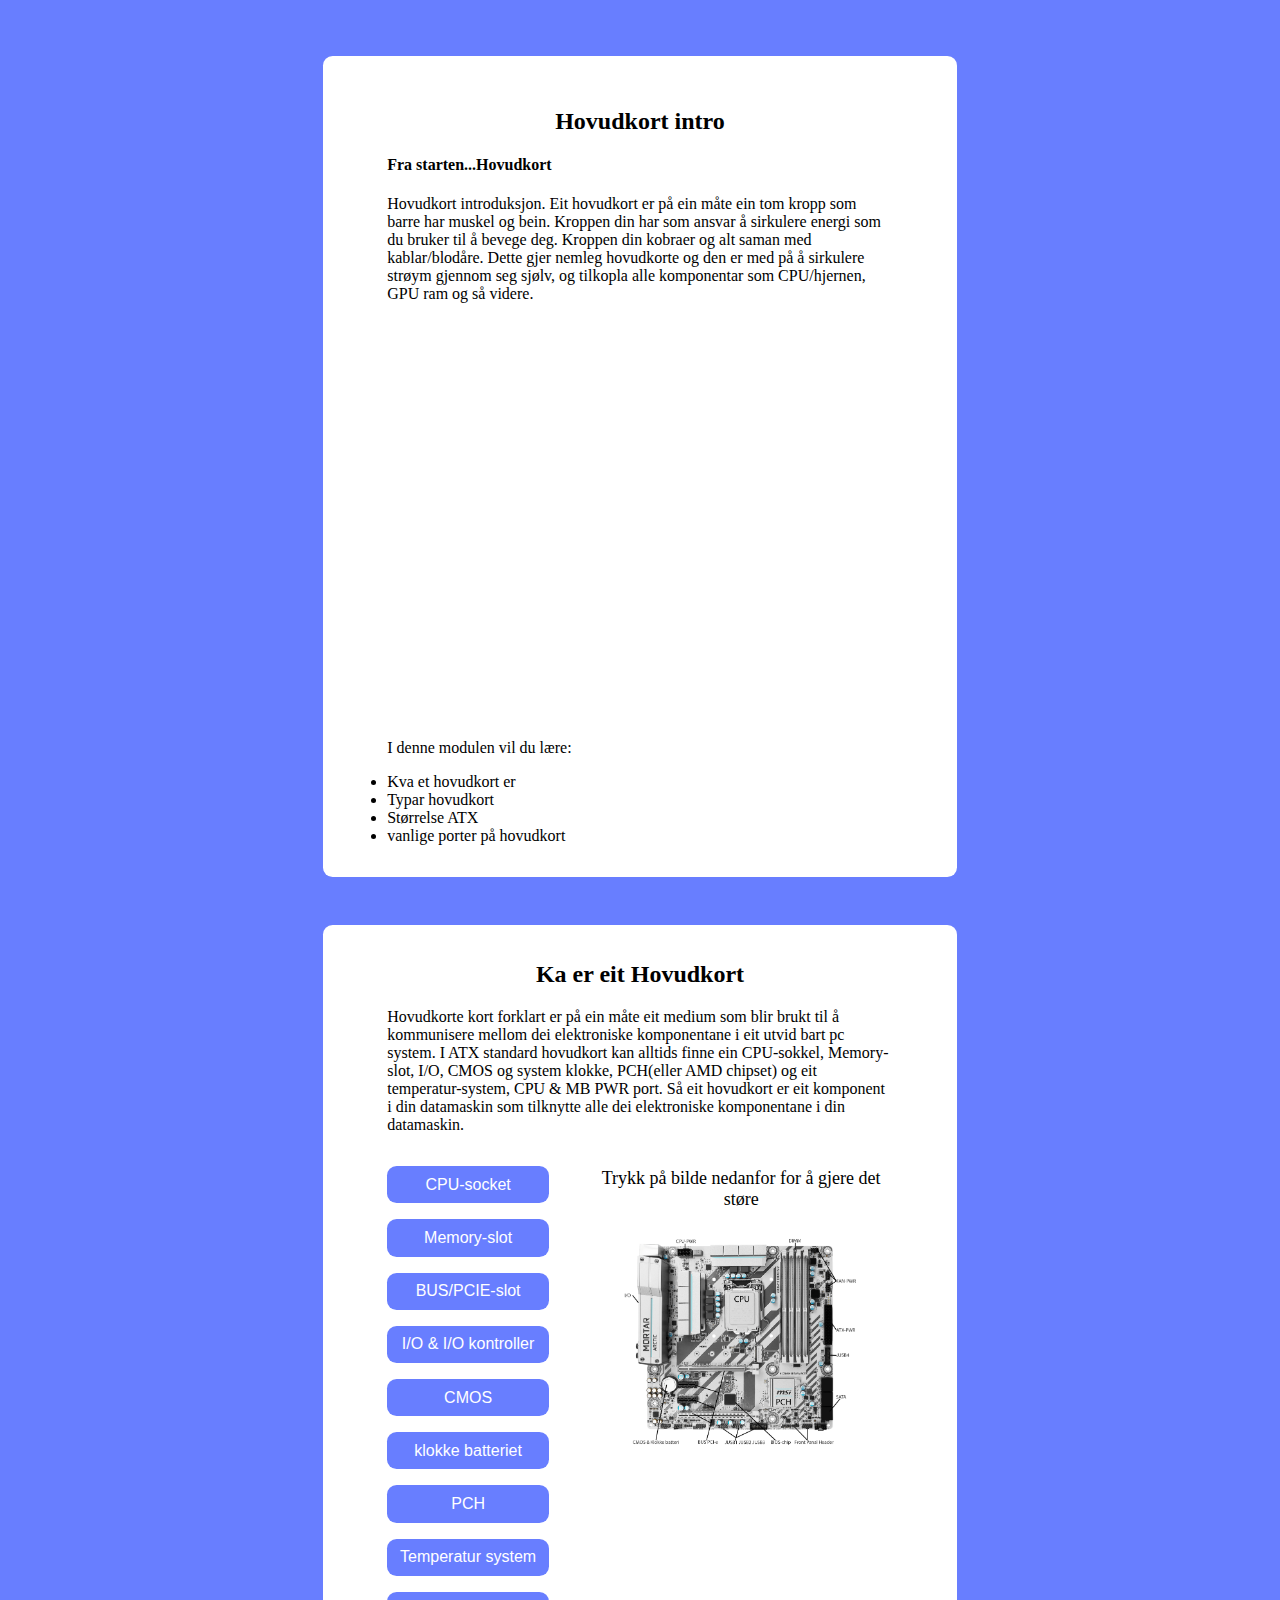
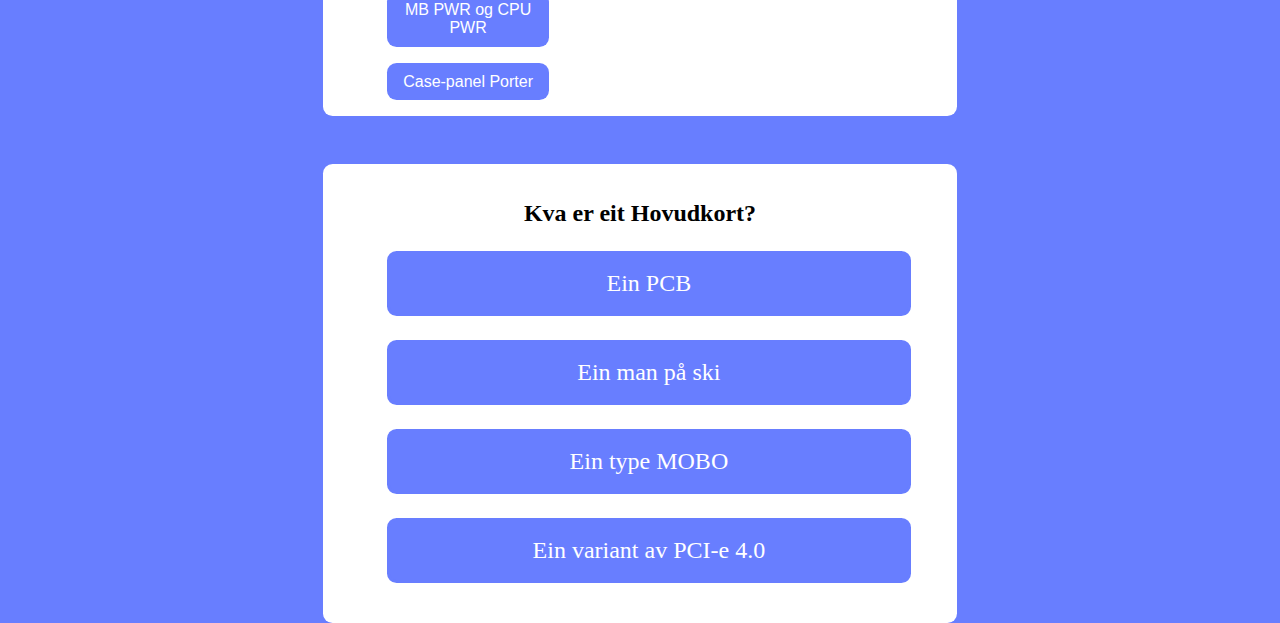
==== commit 109dc6cd: "update final hopefully" ====
--- a/course.html
+++ b/course.html
@@ -15,7 +15,7 @@
         <p>Hovudkort introduksjon. Eit hovudkort er på ein måte ein tom kropp som barre har muskel og bein.
            Kroppen din har som ansvar å sirkulere energi som du bruker til å bevege deg. Kroppen din kobraer og alt saman med kablar/blodåre.
            Dette gjer nemleg hovudkorte og den er med på å sirkulere strøym gjennom seg sjølv, og tilkopla alle komponentar som CPU/hjernen, GPU ram og så videre.   </p>
-          <iframe width="560" height="315" src="https://www.youtube.com/embed/0lCnzyFHyjc?si=h0rFt2knNdhOILiz" 
+          <iframe src="https://www.youtube.com/embed/dmVHZmoyJ8M?si=Ff0K18pYfuzeBg_J" 
           title="YouTube video player" frameborder="0" allow="accelerometer; autoplay; clipboard-write; encrypted-media;
            gyroscope; picture-in-picture; web-share" allowfullscreen></iframe>
             <p>I denne modulen vil du lære:</p>
--- a/css/main.css
+++ b/css/main.css
@@ -55,7 +55,7 @@
 }
 #mb1intro iframe{
   width: 100%;
-  height: 30rem;
+  height: 25rem;
 }
 /* neddenfor alt innen kap2 content */
 #kap2 {
